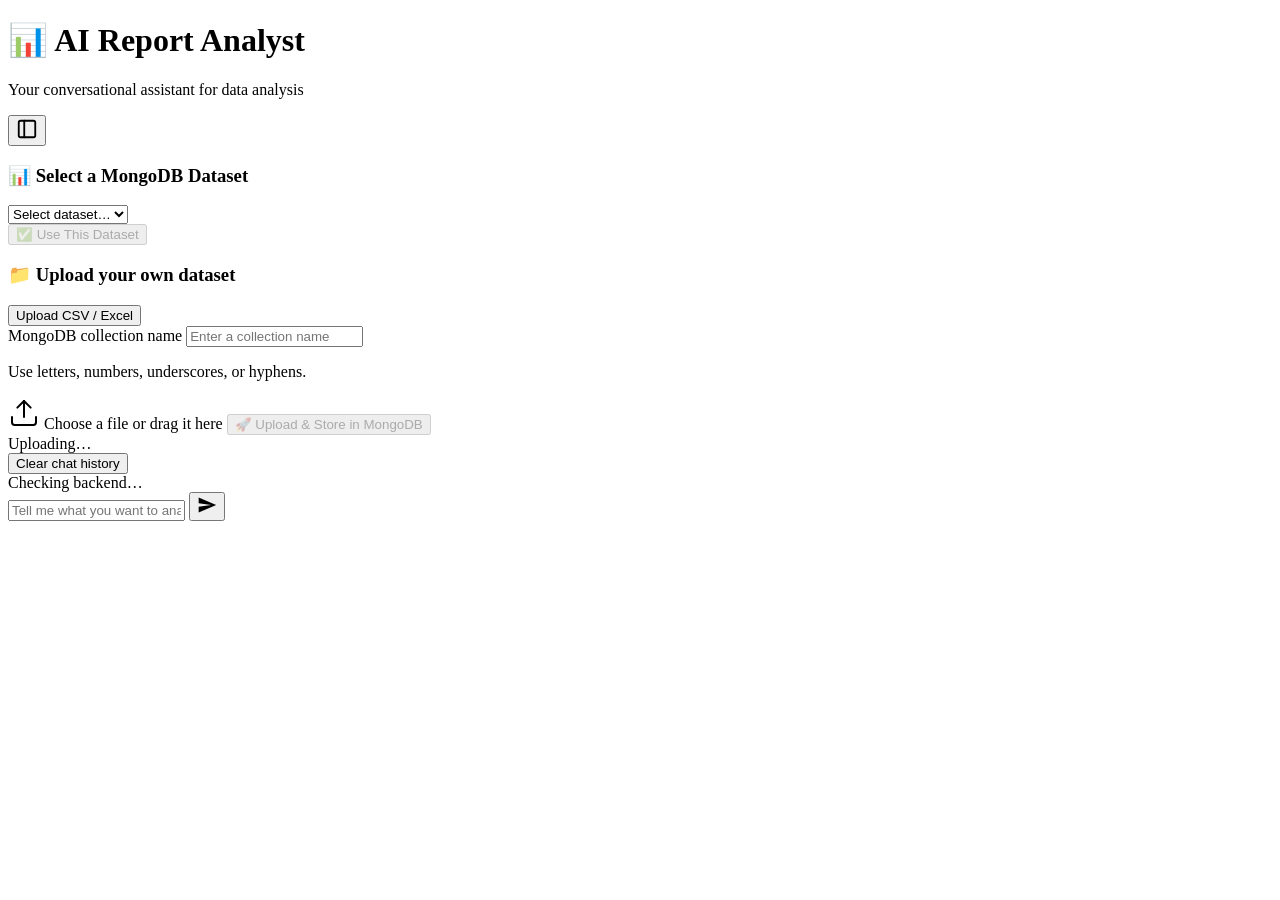
==== frontend/index.html @ 24bda241 "Initial commit" ====
<!DOCTYPE html>
<html lang="en">
<head>
  <meta charset="UTF-8" />
  <meta name="viewport" content="width=device-width, initial-scale=1.0" />
  <title>AI Report Analyst</title>
  <link rel="icon" href="data:image/svg+xml,<svg xmlns='http://www.w3.org/2000/svg' viewBox='0 0 100 100'><text y='.9em' font-size='90'>📊</text></svg>" />
  <link rel="preconnect" href="https://fonts.googleapis.com" />
  <link rel="preconnect" href="https://fonts.gstatic.com" crossorigin />
  <link href="https://fonts.googleapis.com/css2?family=Inter:wght@400;500;600;700&display=swap" rel="stylesheet" />
  <link rel="stylesheet" href="/static/styles.css" />
</head>
<body>

  <!-- ===== Header ===== -->
  <header class="app-header">
    <div class="header-content">
      <h1>📊 AI Report Analyst</h1>
      <p class="subtitle">Your conversational assistant for data analysis</p>
    </div>
    <button id="toggleSidebar" class="btn-icon" title="Toggle panel">
      <svg width="22" height="22" viewBox="0 0 24 24" fill="none" stroke="currentColor" stroke-width="2" stroke-linecap="round" stroke-linejoin="round"><rect x="3" y="3" width="18" height="18" rx="2"/><line x1="9" y1="3" x2="9" y2="21"/></svg>
    </button>
  </header>

  <!-- ===== Main Layout ===== -->
  <div class="app-layout">

    <!-- Sidebar -->
    <aside id="sidebar" class="sidebar open">
      <div class="sidebar-inner">

        <!-- Dataset Selection -->
        <section class="panel-section">
          <h3>📊 Select a MongoDB Dataset</h3>
          <div class="select-wrapper">
            <select id="datasetSelect">
              <option value="" disabled selected>Select dataset…</option>
            </select>
          </div>
          <button id="useDatasetBtn" class="btn btn-primary" disabled>
            ✅ Use This Dataset
          </button>
        </section>

        <div class="divider"></div>

        <!-- Upload Section -->
        <section class="panel-section">
          <h3>📁 Upload your own dataset</h3>
          <button id="showUploadBtn" class="btn btn-secondary">
            Upload CSV / Excel
          </button>

          <div id="uploadArea" class="upload-area hidden">
            <label class="field-label" for="collectionNameInput">MongoDB collection name</label>
            <input type="text" id="collectionNameInput" class="collection-name-input" maxlength="120" pattern="[A-Za-z0-9_-]+" placeholder="Enter a collection name" autocomplete="off" />
            <p class="field-hint">Use letters, numbers, underscores, or hyphens.</p>
            <label class="file-drop" id="fileDrop">
              <input type="file" id="fileInput" accept=".csv,.xlsx,.xls" hidden />
              <svg width="32" height="32" viewBox="0 0 24 24" fill="none" stroke="currentColor" stroke-width="1.5" stroke-linecap="round" stroke-linejoin="round"><path d="M21 15v4a2 2 0 0 1-2 2H5a2 2 0 0 1-2-2v-4"/><polyline points="17 8 12 3 7 8"/><line x1="12" y1="3" x2="12" y2="15"/></svg>
              <span id="fileName">Choose a file or drag it here</span>
            </label>
            <button id="uploadBtn" class="btn btn-accent" disabled>
              🚀 Upload &amp; Store in MongoDB
            </button>
            <div id="uploadSpinner" class="spinner hidden">
              <div class="spinner-ring"></div>
              <span>Uploading…</span>
            </div>
          </div>
        </section>

        <div class="divider"></div>

        <!-- Chat History -->
        <section class="panel-section">
          <button id="clearChatBtn" class="btn btn-secondary">
            Clear chat history
          </button>
        </section>

        <!-- Connection Status -->
        <div class="connection-status" id="connectionStatus">
          <span class="status-dot"></span>
          <span class="status-text">Checking backend…</span>
        </div>
      </div>
    </aside>

    <!-- Chat Area -->
    <main class="chat-container">
      <div class="chat-messages" id="chatMessages" tabindex="0" aria-label="Chat history">
        <!-- Messages injected here -->
      </div>

      <!-- Chat Input -->
      <form class="chat-input-bar" id="chatForm">
        <input
          type="text"
          id="chatInput"
          placeholder="Tell me what you want to analyze…"
          autocomplete="off"
        />
        <button type="submit" class="btn-send" title="Send">
          <svg width="20" height="20" viewBox="0 0 24 24" fill="currentColor"><path d="M2.01 21L23 12 2.01 3 2 10l15 2-15 2z"/></svg>
        </button>
      </form>
    </main>
  </div>

  <script src="/static/app.js"></script>
</body>
</html>
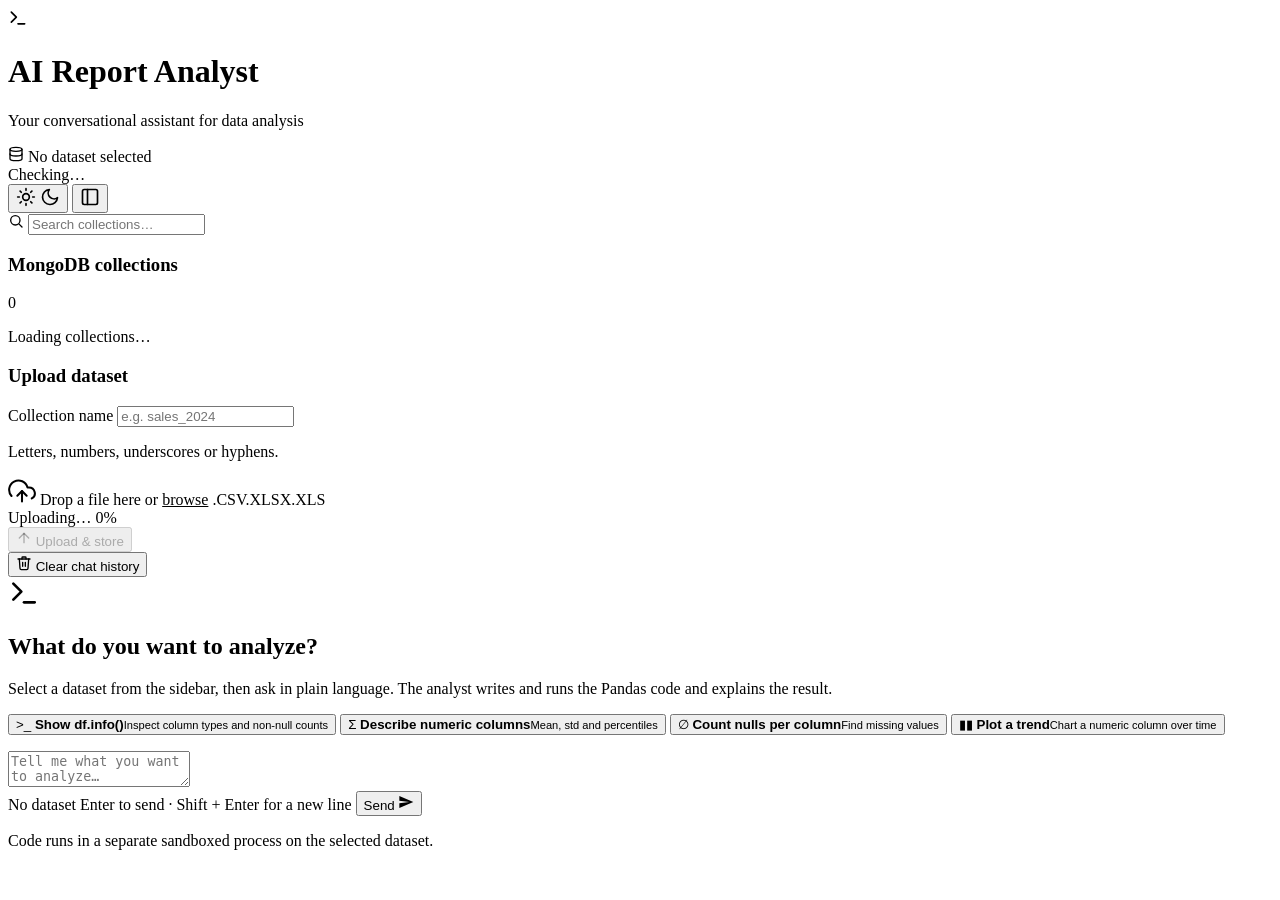
==== commit d87ab012: "2nd commit with changes : web page upgrataion, saving tokens by not writing code everytime, deleting" ====
--- a/frontend/index.html
+++ b/frontend/index.html
@@ -7,20 +7,47 @@
   <link rel="icon" href="data:image/svg+xml,<svg xmlns='http://www.w3.org/2000/svg' viewBox='0 0 100 100'><text y='.9em' font-size='90'>📊</text></svg>" />
   <link rel="preconnect" href="https://fonts.googleapis.com" />
   <link rel="preconnect" href="https://fonts.gstatic.com" crossorigin />
-  <link href="https://fonts.googleapis.com/css2?family=Inter:wght@400;500;600;700&display=swap" rel="stylesheet" />
+  <link href="https://fonts.googleapis.com/css2?family=Inter:wght@400;500;600;700&family=JetBrains+Mono:wght@400;500&display=swap" rel="stylesheet" />
   <link rel="stylesheet" href="/static/styles.css" />
+  <script>
+    // Apply the saved theme before the page paints, so it does not flash.
+    try {
+      const theme = localStorage.getItem("theme");
+      if (theme) document.documentElement.dataset.theme = theme;
+    } catch {}
+  </script>
 </head>
 <body>
 
   <!-- ===== Header ===== -->
   <header class="app-header">
-    <div class="header-content">
-      <h1>📊 AI Report Analyst</h1>
-      <p class="subtitle">Your conversational assistant for data analysis</p>
+    <div class="brand">
+      <div class="brand-mark" aria-hidden="true">
+        <svg width="20" height="20" viewBox="0 0 24 24" fill="none" stroke="currentColor" stroke-width="2" stroke-linecap="round" stroke-linejoin="round"><polyline points="4 17 10 11 4 5"/><line x1="12" y1="19" x2="20" y2="19"/></svg>
+      </div>
+      <div>
+        <h1>AI Report Analyst</h1>
+        <p class="subtitle">Your conversational assistant for data analysis</p>
+      </div>
     </div>
-    <button id="toggleSidebar" class="btn-icon" title="Toggle panel">
-      <svg width="22" height="22" viewBox="0 0 24 24" fill="none" stroke="currentColor" stroke-width="2" stroke-linecap="round" stroke-linejoin="round"><rect x="3" y="3" width="18" height="18" rx="2"/><line x1="9" y1="3" x2="9" y2="21"/></svg>
-    </button>
+
+    <div class="header-actions">
+      <div class="dataset-pill" id="datasetPill" title="Selected dataset">
+        <svg width="16" height="16" viewBox="0 0 24 24" fill="none" stroke="currentColor" stroke-width="2" stroke-linecap="round" stroke-linejoin="round"><ellipse cx="12" cy="5" rx="9" ry="3"/><path d="M3 5v14c0 1.66 4 3 9 3s9-1.34 9-3V5"/><path d="M3 12c0 1.66 4 3 9 3s9-1.34 9-3"/></svg>
+        <span id="datasetPillName">No dataset selected</span>
+      </div>
+      <div class="connection-status" id="connectionStatus">
+        <span class="status-dot"></span>
+        <span class="status-text">Checking…</span>
+      </div>
+      <button id="themeToggle" class="btn-icon" type="button" title="Switch theme" aria-label="Switch theme">
+        <svg class="icon-sun" width="20" height="20" viewBox="0 0 24 24" fill="none" stroke="currentColor" stroke-width="2" stroke-linecap="round" stroke-linejoin="round"><circle cx="12" cy="12" r="4"/><path d="M12 2v2M12 20v2M4.93 4.93l1.41 1.41M17.66 17.66l1.41 1.41M2 12h2M20 12h2M4.93 19.07l1.41-1.41M17.66 6.34l1.41-1.41"/></svg>
+        <svg class="icon-moon" width="20" height="20" viewBox="0 0 24 24" fill="none" stroke="currentColor" stroke-width="2" stroke-linecap="round" stroke-linejoin="round"><path d="M21 12.79A9 9 0 1 1 11.21 3 7 7 0 0 0 21 12.79z"/></svg>
+      </button>
+      <button id="toggleSidebar" class="btn-icon" type="button" title="Toggle panel" aria-label="Toggle panel">
+        <svg width="20" height="20" viewBox="0 0 24 24" fill="none" stroke="currentColor" stroke-width="2" stroke-linecap="round" stroke-linejoin="round"><rect x="3" y="3" width="18" height="18" rx="2"/><line x1="9" y1="3" x2="9" y2="21"/></svg>
+      </button>
+    </div>
   </header>
 
   <!-- ===== Main Layout ===== -->
@@ -32,80 +59,111 @@
 
         <!-- Dataset Selection -->
         <section class="panel-section">
-          <h3>📊 Select a MongoDB Dataset</h3>
-          <div class="select-wrapper">
-            <select id="datasetSelect">
-              <option value="" disabled selected>Select dataset…</option>
-            </select>
+          <label class="search-field">
+            <svg width="16" height="16" viewBox="0 0 24 24" fill="none" stroke="currentColor" stroke-width="2" stroke-linecap="round" stroke-linejoin="round"><circle cx="11" cy="11" r="7"/><line x1="21" y1="21" x2="16.65" y2="16.65"/></svg>
+            <input type="search" id="datasetSearch" placeholder="Search collections…" autocomplete="off" aria-label="Search collections" />
+          </label>
+          <div class="section-head">
+            <h3>MongoDB collections</h3>
+            <span class="count-badge" id="datasetCount">0</span>
           </div>
-          <button id="useDatasetBtn" class="btn btn-primary" disabled>
-            ✅ Use This Dataset
-          </button>
-        </section>
-
-        <div class="divider"></div>
-
-        <!-- Upload Section -->
-        <section class="panel-section">
-          <h3>📁 Upload your own dataset</h3>
-          <button id="showUploadBtn" class="btn btn-secondary">
-            Upload CSV / Excel
-          </button>
-
-          <div id="uploadArea" class="upload-area hidden">
-            <label class="field-label" for="collectionNameInput">MongoDB collection name</label>
-            <input type="text" id="collectionNameInput" class="collection-name-input" maxlength="120" pattern="[A-Za-z0-9_-]+" placeholder="Enter a collection name" autocomplete="off" />
-            <p class="field-hint">Use letters, numbers, underscores, or hyphens.</p>
-            <label class="file-drop" id="fileDrop">
-              <input type="file" id="fileInput" accept=".csv,.xlsx,.xls" hidden />
-              <svg width="32" height="32" viewBox="0 0 24 24" fill="none" stroke="currentColor" stroke-width="1.5" stroke-linecap="round" stroke-linejoin="round"><path d="M21 15v4a2 2 0 0 1-2 2H5a2 2 0 0 1-2-2v-4"/><polyline points="17 8 12 3 7 8"/><line x1="12" y1="3" x2="12" y2="15"/></svg>
-              <span id="fileName">Choose a file or drag it here</span>
-            </label>
-            <button id="uploadBtn" class="btn btn-accent" disabled>
-              🚀 Upload &amp; Store in MongoDB
-            </button>
-            <div id="uploadSpinner" class="spinner hidden">
-              <div class="spinner-ring"></div>
-              <span>Uploading…</span>
-            </div>
+          <div class="dataset-list" id="datasetList" role="listbox" aria-label="Datasets">
+            <p class="list-empty">Loading collections…</p>
           </div>
         </section>
 
-        <div class="divider"></div>
-
-        <!-- Chat History -->
-        <section class="panel-section">
-          <button id="clearChatBtn" class="btn btn-secondary">
-            Clear chat history
+        <!-- Upload Section -->
+        <section class="panel-section upload-card">
+          <div class="section-head">
+            <h3>Upload dataset</h3>
+          </div>
+          <label class="field-label" for="collectionNameInput">Collection name</label>
+          <input type="text" id="collectionNameInput" class="text-input mono" maxlength="120" pattern="[A-Za-z0-9_-]+" placeholder="e.g. sales_2024" autocomplete="off" />
+          <p class="field-hint">Letters, numbers, underscores or hyphens.</p>
+          <label class="file-drop" id="fileDrop">
+            <input type="file" id="fileInput" accept=".csv,.xlsx,.xls" hidden />
+            <svg width="28" height="28" viewBox="0 0 24 24" fill="none" stroke="currentColor" stroke-width="1.75" stroke-linecap="round" stroke-linejoin="round"><polyline points="16 16 12 12 8 16"/><line x1="12" y1="12" x2="12" y2="21"/><path d="M20.39 18.39A5 5 0 0 0 18 9h-1.26A8 8 0 1 0 3 16.3"/></svg>
+            <span id="fileName">Drop a file here or <u>browse</u></span>
+            <span class="ext-badges"><span>.CSV</span><span>.XLSX</span><span>.XLS</span></span>
+          </label>
+          <div id="uploadProgress" class="upload-progress hidden">
+            <div class="progress-row">
+              <span id="uploadStatus">Uploading…</span>
+              <span id="uploadPercent" class="mono">0%</span>
+            </div>
+            <div class="progress-track"><div class="progress-bar" id="uploadBar"></div></div>
+          </div>
+          <button id="uploadBtn" class="btn btn-soft" type="button" disabled>
+            <svg width="16" height="16" viewBox="0 0 24 24" fill="none" stroke="currentColor" stroke-width="2" stroke-linecap="round" stroke-linejoin="round"><line x1="12" y1="19" x2="12" y2="5"/><polyline points="5 12 12 5 19 12"/></svg>
+            Upload &amp; store
           </button>
         </section>
+      </div>
 
-        <!-- Connection Status -->
-        <div class="connection-status" id="connectionStatus">
-          <span class="status-dot"></span>
-          <span class="status-text">Checking backend…</span>
-        </div>
+      <!-- Chat History -->
+      <div class="sidebar-footer">
+        <button id="clearChatBtn" class="btn btn-ghost" type="button">
+          <svg width="16" height="16" viewBox="0 0 24 24" fill="none" stroke="currentColor" stroke-width="2" stroke-linecap="round" stroke-linejoin="round"><polyline points="3 6 5 6 21 6"/><path d="M19 6l-1 14a2 2 0 0 1-2 2H8a2 2 0 0 1-2-2L5 6"/><path d="M10 11v6M14 11v6"/><path d="M9 6V4a1 1 0 0 1 1-1h4a1 1 0 0 1 1 1v2"/></svg>
+          Clear chat history
+        </button>
       </div>
     </aside>
 
     <!-- Chat Area -->
     <main class="chat-container">
       <div class="chat-messages" id="chatMessages" tabindex="0" aria-label="Chat history">
+
+        <!-- Shown while there are no messages -->
+        <div class="empty-state" id="emptyState">
+          <div class="empty-icon" aria-hidden="true">
+            <svg width="32" height="32" viewBox="0 0 24 24" fill="none" stroke="currentColor" stroke-width="2" stroke-linecap="round" stroke-linejoin="round"><polyline points="4 17 10 11 4 5"/><line x1="12" y1="19" x2="20" y2="19"/></svg>
+          </div>
+          <h2>What do you want to analyze?</h2>
+          <p id="emptyText">Select a dataset from the sidebar, then ask in plain language. The analyst writes and runs the Pandas code and explains the result.</p>
+          <div class="suggestions">
+            <button type="button" class="suggestion" data-prompt="Show df.info()">
+              <span class="suggestion-icon">&gt;_</span>
+              <span><strong class="mono">Show df.info()</strong><small>Inspect column types and non-null counts</small></span>
+            </button>
+            <button type="button" class="suggestion" data-prompt="Describe the numeric columns">
+              <span class="suggestion-icon">Σ</span>
+              <span><strong>Describe numeric columns</strong><small>Mean, std and percentiles</small></span>
+            </button>
+            <button type="button" class="suggestion" data-prompt="Count the nulls in each column">
+              <span class="suggestion-icon">∅</span>
+              <span><strong>Count nulls per column</strong><small>Find missing values</small></span>
+            </button>
+            <button type="button" class="suggestion" data-prompt="Plot a chart of the main numeric column over time">
+              <span class="suggestion-icon">▮▮</span>
+              <span><strong>Plot a trend</strong><small>Chart a numeric column over time</small></span>
+            </button>
+          </div>
+        </div>
         <!-- Messages injected here -->
       </div>
 
       <!-- Chat Input -->
-      <form class="chat-input-bar" id="chatForm">
-        <input
-          type="text"
-          id="chatInput"
-          placeholder="Tell me what you want to analyze…"
-          autocomplete="off"
-        />
-        <button type="submit" class="btn-send" title="Send">
-          <svg width="20" height="20" viewBox="0 0 24 24" fill="currentColor"><path d="M2.01 21L23 12 2.01 3 2 10l15 2-15 2z"/></svg>
-        </button>
-      </form>
+      <div class="composer-wrap">
+        <p class="composer-hint" id="composerHint"></p>
+        <form class="composer" id="chatForm">
+          <textarea
+            id="chatInput"
+            rows="2"
+            maxlength="4000"
+            placeholder="Tell me what you want to analyze…"
+            autocomplete="off"
+          ></textarea>
+          <div class="composer-bar">
+            <span class="context-chip mono" id="contextChip">No dataset</span>
+            <span class="composer-keys">Enter to send · Shift + Enter for a new line</span>
+            <button type="submit" class="btn-send" title="Send">
+              Send
+              <svg width="16" height="16" viewBox="0 0 24 24" fill="currentColor"><path d="M2.01 21L23 12 2.01 3 2 10l15 2-15 2z"/></svg>
+            </button>
+          </div>
+        </form>
+        <p class="composer-foot">Code runs in a separate sandboxed process on the selected dataset.</p>
+      </div>
     </main>
   </div>
 
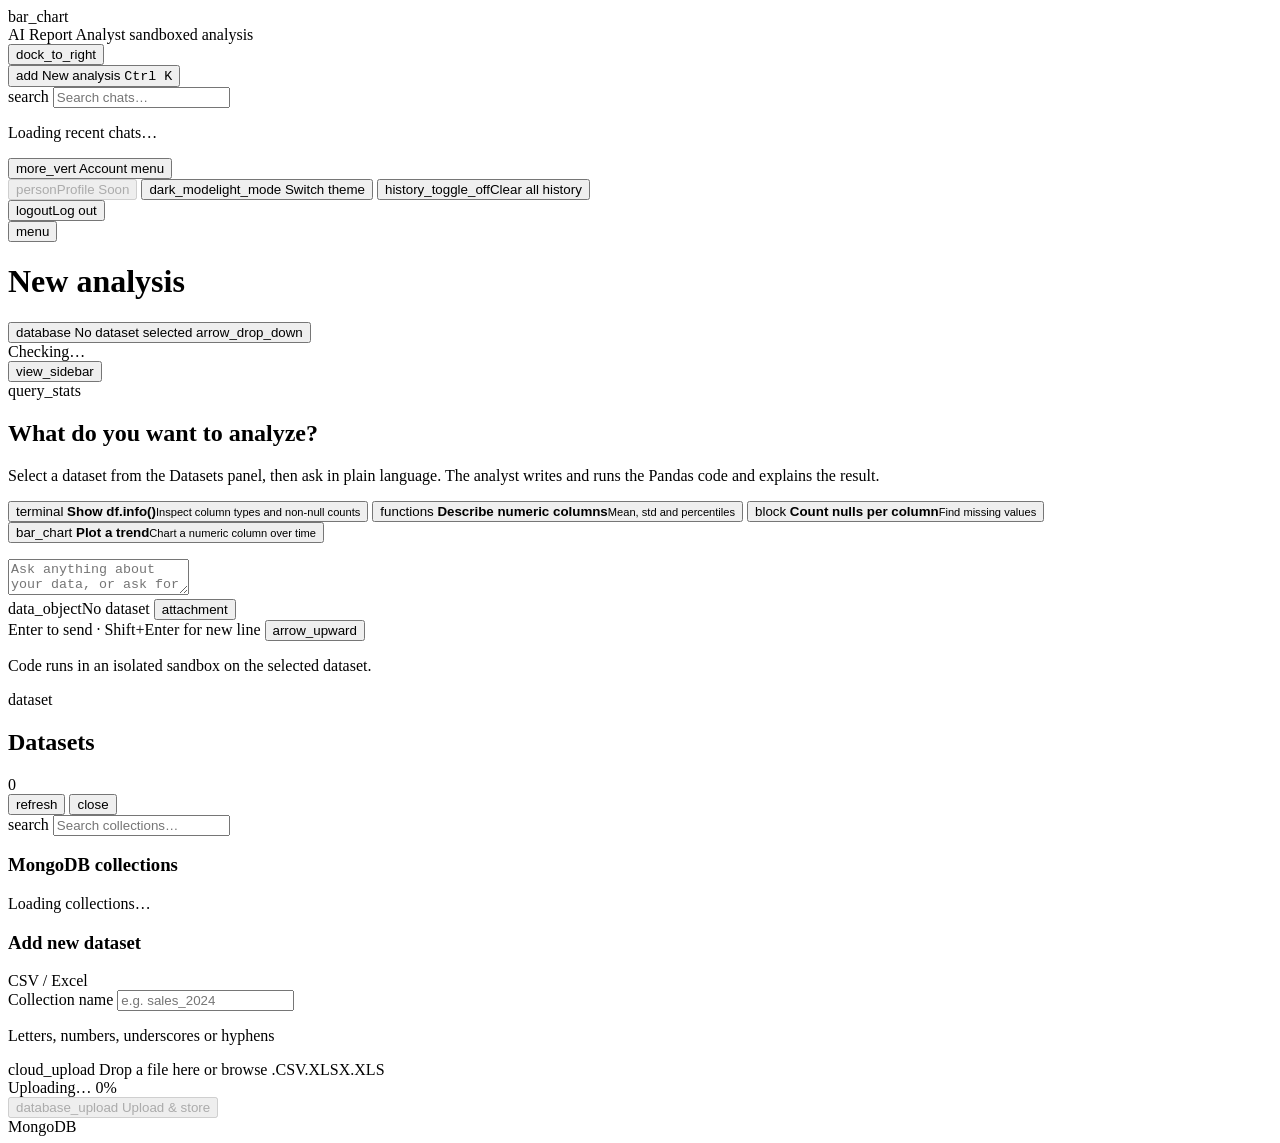
==== commit 326c2f3e: "UI changes an chat history implemented" ====
--- a/frontend/index.html
+++ b/frontend/index.html
@@ -7,8 +7,9 @@
   <link rel="icon" href="data:image/svg+xml,<svg xmlns='http://www.w3.org/2000/svg' viewBox='0 0 100 100'><text y='.9em' font-size='90'>📊</text></svg>" />
   <link rel="preconnect" href="https://fonts.googleapis.com" />
   <link rel="preconnect" href="https://fonts.gstatic.com" crossorigin />
-  <link href="https://fonts.googleapis.com/css2?family=Inter:wght@400;500;600;700&family=JetBrains+Mono:wght@400;500&display=swap" rel="stylesheet" />
-  <link rel="stylesheet" href="/static/styles.css" />
+  <link href="https://fonts.googleapis.com/css2?family=Inter:wght@400;500;600;700&family=JetBrains+Mono:wght@400;500;600&display=swap" rel="stylesheet" />
+  <link href="https://fonts.googleapis.com/css2?family=Material+Symbols+Outlined:opsz,wght,FILL,GRAD@20..48,400,0..1,0&display=block" rel="stylesheet" />
+  <link rel="stylesheet" href="/static/css/styles.css" />
   <script>
     // Apply the saved theme before the page paints, so it does not flash.
     try {
@@ -19,122 +20,124 @@
 </head>
 <body>
 
-  <!-- ===== Header ===== -->
-  <header class="app-header">
-    <div class="brand">
-      <div class="brand-mark" aria-hidden="true">
-        <svg width="20" height="20" viewBox="0 0 24 24" fill="none" stroke="currentColor" stroke-width="2" stroke-linecap="round" stroke-linejoin="round"><polyline points="4 17 10 11 4 5"/><line x1="12" y1="19" x2="20" y2="19"/></svg>
-      </div>
-      <div>
-        <h1>AI Report Analyst</h1>
-        <p class="subtitle">Your conversational assistant for data analysis</p>
-      </div>
-    </div>
-
-    <div class="header-actions">
-      <div class="dataset-pill" id="datasetPill" title="Selected dataset">
-        <svg width="16" height="16" viewBox="0 0 24 24" fill="none" stroke="currentColor" stroke-width="2" stroke-linecap="round" stroke-linejoin="round"><ellipse cx="12" cy="5" rx="9" ry="3"/><path d="M3 5v14c0 1.66 4 3 9 3s9-1.34 9-3V5"/><path d="M3 12c0 1.66 4 3 9 3s9-1.34 9-3"/></svg>
-        <span id="datasetPillName">No dataset selected</span>
-      </div>
-      <div class="connection-status" id="connectionStatus">
-        <span class="status-dot"></span>
-        <span class="status-text">Checking…</span>
-      </div>
-      <button id="themeToggle" class="btn-icon" type="button" title="Switch theme" aria-label="Switch theme">
-        <svg class="icon-sun" width="20" height="20" viewBox="0 0 24 24" fill="none" stroke="currentColor" stroke-width="2" stroke-linecap="round" stroke-linejoin="round"><circle cx="12" cy="12" r="4"/><path d="M12 2v2M12 20v2M4.93 4.93l1.41 1.41M17.66 17.66l1.41 1.41M2 12h2M20 12h2M4.93 19.07l1.41-1.41M17.66 6.34l1.41-1.41"/></svg>
-        <svg class="icon-moon" width="20" height="20" viewBox="0 0 24 24" fill="none" stroke="currentColor" stroke-width="2" stroke-linecap="round" stroke-linejoin="round"><path d="M21 12.79A9 9 0 1 1 11.21 3 7 7 0 0 0 21 12.79z"/></svg>
-      </button>
-      <button id="toggleSidebar" class="btn-icon" type="button" title="Toggle panel" aria-label="Toggle panel">
-        <svg width="20" height="20" viewBox="0 0 24 24" fill="none" stroke="currentColor" stroke-width="2" stroke-linecap="round" stroke-linejoin="round"><rect x="3" y="3" width="18" height="18" rx="2"/><line x1="9" y1="3" x2="9" y2="21"/></svg>
-      </button>
-    </div>
-  </header>
-
-  <!-- ===== Main Layout ===== -->
-  <div class="app-layout">
-
-    <!-- Sidebar -->
-    <aside id="sidebar" class="sidebar open">
-      <div class="sidebar-inner">
-
-        <!-- Dataset Selection -->
-        <section class="panel-section">
+  <div class="workbench" id="workbench">
+
+    <!-- ===== Left sidebar: chats and account ===== -->
+    <aside id="sidebar" class="sidebar open" aria-label="Chats">
+      <div class="sidebar-top">
+        <div class="brand-row">
+          <div class="brand">
+            <div class="brand-mark" aria-hidden="true"><span class="ms">bar_chart</span></div>
+            <div class="brand-text">
+              <span class="brand-name">AI Report Analyst</span>
+              <span class="brand-version mono">sandboxed analysis</span>
+            </div>
+          </div>
+          <button id="collapseSidebar" class="icon-btn" type="button" title="Collapse sidebar" aria-label="Collapse sidebar">
+            <span class="ms">dock_to_right</span>
+          </button>
+        </div>
+
+        <div class="sidebar-pad">
+          <button id="newChatBtn" class="new-chat-btn" type="button" title="New analysis (Ctrl+K)">
+            <span class="ms">add</span>
+            <span>New analysis</span>
+            <kbd class="mono" id="newChatKey">Ctrl K</kbd>
+          </button>
+        </div>
+
+        <div class="sidebar-pad">
           <label class="search-field">
-            <svg width="16" height="16" viewBox="0 0 24 24" fill="none" stroke="currentColor" stroke-width="2" stroke-linecap="round" stroke-linejoin="round"><circle cx="11" cy="11" r="7"/><line x1="21" y1="21" x2="16.65" y2="16.65"/></svg>
-            <input type="search" id="datasetSearch" placeholder="Search collections…" autocomplete="off" aria-label="Search collections" />
+            <span class="ms">search</span>
+            <input type="search" id="chatSearch" placeholder="Search chats…" autocomplete="off" aria-label="Search chats" />
           </label>
-          <div class="section-head">
-            <h3>MongoDB collections</h3>
-            <span class="count-badge" id="datasetCount">0</span>
-          </div>
-          <div class="dataset-list" id="datasetList" role="listbox" aria-label="Datasets">
-            <p class="list-empty">Loading collections…</p>
-          </div>
-        </section>
-
-        <!-- Upload Section -->
-        <section class="panel-section upload-card">
-          <div class="section-head">
-            <h3>Upload dataset</h3>
-          </div>
-          <label class="field-label" for="collectionNameInput">Collection name</label>
-          <input type="text" id="collectionNameInput" class="text-input mono" maxlength="120" pattern="[A-Za-z0-9_-]+" placeholder="e.g. sales_2024" autocomplete="off" />
-          <p class="field-hint">Letters, numbers, underscores or hyphens.</p>
-          <label class="file-drop" id="fileDrop">
-            <input type="file" id="fileInput" accept=".csv,.xlsx,.xls" hidden />
-            <svg width="28" height="28" viewBox="0 0 24 24" fill="none" stroke="currentColor" stroke-width="1.75" stroke-linecap="round" stroke-linejoin="round"><polyline points="16 16 12 12 8 16"/><line x1="12" y1="12" x2="12" y2="21"/><path d="M20.39 18.39A5 5 0 0 0 18 9h-1.26A8 8 0 1 0 3 16.3"/></svg>
-            <span id="fileName">Drop a file here or <u>browse</u></span>
-            <span class="ext-badges"><span>.CSV</span><span>.XLSX</span><span>.XLS</span></span>
-          </label>
-          <div id="uploadProgress" class="upload-progress hidden">
-            <div class="progress-row">
-              <span id="uploadStatus">Uploading…</span>
-              <span id="uploadPercent" class="mono">0%</span>
-            </div>
-            <div class="progress-track"><div class="progress-bar" id="uploadBar"></div></div>
-          </div>
-          <button id="uploadBtn" class="btn btn-soft" type="button" disabled>
-            <svg width="16" height="16" viewBox="0 0 24 24" fill="none" stroke="currentColor" stroke-width="2" stroke-linecap="round" stroke-linejoin="round"><line x1="12" y1="19" x2="12" y2="5"/><polyline points="5 12 12 5 19 12"/></svg>
-            Upload &amp; store
-          </button>
-        </section>
-      </div>
-
-      <!-- Chat History -->
-      <div class="sidebar-footer">
-        <button id="clearChatBtn" class="btn btn-ghost" type="button">
-          <svg width="16" height="16" viewBox="0 0 24 24" fill="none" stroke="currentColor" stroke-width="2" stroke-linecap="round" stroke-linejoin="round"><polyline points="3 6 5 6 21 6"/><path d="M19 6l-1 14a2 2 0 0 1-2 2H8a2 2 0 0 1-2-2L5 6"/><path d="M10 11v6M14 11v6"/><path d="M9 6V4a1 1 0 0 1 1-1h4a1 1 0 0 1 1 1v2"/></svg>
-          Clear chat history
-        </button>
+        </div>
+
+        <nav class="recent-list" id="recentList" aria-label="Recent chats">
+          <p class="list-empty">Loading recent chats…</p>
+        </nav>
+      </div>
+
+      <!-- Account row with its menu -->
+      <div class="user-menu" id="userMenu">
+        <div class="user-row">
+          <span class="avatar" id="userAvatar" aria-hidden="true"></span>
+          <div class="user-text">
+            <span class="user-name" id="userMenuName"></span>
+            <span class="user-email mono" id="userMenuEmail"></span>
+          </div>
+          <button id="userMenuButton" class="icon-btn" type="button" aria-haspopup="menu" aria-expanded="false" aria-controls="userMenuPanel" title="Account">
+            <span class="ms">more_vert</span>
+            <span class="sr-only">Account menu</span>
+          </button>
+        </div>
+        <div class="user-menu-panel hidden" id="userMenuPanel" role="menu">
+          <button class="user-menu-item" type="button" role="menuitem" disabled>
+            <span class="ms">person</span>Profile <span class="soon mono">Soon</span>
+          </button>
+          <button class="user-menu-item" id="themeToggle" type="button" role="menuitem">
+            <span class="ms icon-moon">dark_mode</span><span class="ms icon-sun">light_mode</span>
+            <span>Switch theme</span>
+          </button>
+          <button class="user-menu-item" id="clearChatBtn" type="button" role="menuitem">
+            <span class="ms">history_toggle_off</span>Clear all history
+          </button>
+          <div class="menu-divider"></div>
+          <button class="user-menu-item danger" id="logoutBtn" type="button" role="menuitem">
+            <span class="ms">logout</span>Log out
+          </button>
+        </div>
       </div>
     </aside>
 
-    <!-- Chat Area -->
+    <!-- ===== Center: conversation ===== -->
     <main class="chat-container">
+      <header class="chat-topbar">
+        <div class="chat-title-wrap">
+          <button id="openSidebar" class="icon-btn sidebar-open-btn" type="button" title="Show chats" aria-label="Show chats">
+            <span class="ms">menu</span>
+          </button>
+          <h1 class="chat-title" id="chatTitle">New analysis</h1>
+          <span class="chat-tag mono hidden" id="chatTag"></span>
+        </div>
+        <div class="topbar-actions">
+          <button class="dataset-pill" id="datasetPill" type="button" title="Choose a dataset">
+            <span class="ms">database</span>
+            <span id="datasetPillName" class="mono">No dataset selected</span>
+            <span class="ms caret">arrow_drop_down</span>
+          </button>
+          <div class="connection-status" id="connectionStatus">
+            <span class="status-dot"></span>
+            <span class="status-text mono">Checking…</span>
+          </div>
+          <button id="toggleDatasets" class="icon-btn icon-btn-filled" type="button" title="Toggle datasets panel" aria-label="Toggle datasets panel" aria-controls="datasetsPanel" aria-expanded="true">
+            <span class="ms">view_sidebar</span>
+          </button>
+        </div>
+      </header>
+
       <div class="chat-messages" id="chatMessages" tabindex="0" aria-label="Chat history">
 
         <!-- Shown while there are no messages -->
         <div class="empty-state" id="emptyState">
-          <div class="empty-icon" aria-hidden="true">
-            <svg width="32" height="32" viewBox="0 0 24 24" fill="none" stroke="currentColor" stroke-width="2" stroke-linecap="round" stroke-linejoin="round"><polyline points="4 17 10 11 4 5"/><line x1="12" y1="19" x2="20" y2="19"/></svg>
-          </div>
+          <div class="empty-icon" aria-hidden="true"><span class="ms">query_stats</span></div>
           <h2>What do you want to analyze?</h2>
-          <p id="emptyText">Select a dataset from the sidebar, then ask in plain language. The analyst writes and runs the Pandas code and explains the result.</p>
+          <p id="emptyText">Select a dataset from the Datasets panel, then ask in plain language. The analyst writes and runs the Pandas code and explains the result.</p>
           <div class="suggestions">
             <button type="button" class="suggestion" data-prompt="Show df.info()">
-              <span class="suggestion-icon">&gt;_</span>
+              <span class="suggestion-icon"><span class="ms">terminal</span></span>
               <span><strong class="mono">Show df.info()</strong><small>Inspect column types and non-null counts</small></span>
             </button>
             <button type="button" class="suggestion" data-prompt="Describe the numeric columns">
-              <span class="suggestion-icon">Σ</span>
+              <span class="suggestion-icon"><span class="ms">functions</span></span>
               <span><strong>Describe numeric columns</strong><small>Mean, std and percentiles</small></span>
             </button>
             <button type="button" class="suggestion" data-prompt="Count the nulls in each column">
-              <span class="suggestion-icon">∅</span>
+              <span class="suggestion-icon"><span class="ms">block</span></span>
               <span><strong>Count nulls per column</strong><small>Find missing values</small></span>
             </button>
             <button type="button" class="suggestion" data-prompt="Plot a chart of the main numeric column over time">
-              <span class="suggestion-icon">▮▮</span>
+              <span class="suggestion-icon"><span class="ms">bar_chart</span></span>
               <span><strong>Plot a trend</strong><small>Chart a numeric column over time</small></span>
             </button>
           </div>
@@ -142,7 +145,7 @@
         <!-- Messages injected here -->
       </div>
 
-      <!-- Chat Input -->
+      <!-- Composer -->
       <div class="composer-wrap">
         <p class="composer-hint" id="composerHint"></p>
         <form class="composer" id="chatForm">
@@ -150,23 +153,102 @@
             id="chatInput"
             rows="2"
             maxlength="4000"
-            placeholder="Tell me what you want to analyze…"
+            placeholder="Ask anything about your data, or ask for a chart or a Python analysis…"
             autocomplete="off"
           ></textarea>
           <div class="composer-bar">
-            <span class="context-chip mono" id="contextChip">No dataset</span>
-            <span class="composer-keys">Enter to send · Shift + Enter for a new line</span>
-            <button type="submit" class="btn-send" title="Send">
-              Send
-              <svg width="16" height="16" viewBox="0 0 24 24" fill="currentColor"><path d="M2.01 21L23 12 2.01 3 2 10l15 2-15 2z"/></svg>
-            </button>
+            <div class="composer-left">
+              <span class="context-chip mono" id="contextChip"><span class="ms">data_object</span><span id="contextChipName">No dataset</span></span>
+              <button id="attachBtn" class="icon-btn icon-btn-sm" type="button" title="Upload a dataset" aria-label="Upload a dataset">
+                <span class="ms">attachment</span>
+              </button>
+            </div>
+            <div class="composer-right">
+              <span class="composer-keys mono">Enter to send · Shift+Enter for new line</span>
+              <button type="submit" class="btn-send" title="Send" aria-label="Send">
+                <span class="ms">arrow_upward</span>
+              </button>
+            </div>
           </div>
         </form>
-        <p class="composer-foot">Code runs in a separate sandboxed process on the selected dataset.</p>
+        <p class="composer-foot mono">Code runs in an isolated sandbox on the selected dataset.</p>
       </div>
     </main>
+
+    <!-- ===== Right panel: datasets ===== -->
+    <aside class="datasets-panel open" id="datasetsPanel" aria-label="Datasets">
+      <div class="panel-body">
+        <div class="panel-head">
+          <div class="panel-title">
+            <span class="ms">dataset</span>
+            <h2>Datasets</h2>
+            <span class="count-badge mono" id="datasetCount">0</span>
+          </div>
+          <div class="panel-head-actions">
+            <button id="refreshDatasets" class="icon-btn" type="button" title="Refresh collections" aria-label="Refresh collections">
+              <span class="ms">refresh</span>
+            </button>
+            <button id="closeDatasets" class="icon-btn panel-close-btn" type="button" title="Close panel" aria-label="Close panel">
+              <span class="ms">close</span>
+            </button>
+          </div>
+        </div>
+
+        <label class="search-field">
+          <span class="ms">search</span>
+          <input type="search" id="datasetSearch" placeholder="Search collections…" autocomplete="off" aria-label="Search collections" />
+        </label>
+
+        <section>
+          <h3 class="section-label mono">MongoDB collections</h3>
+          <div class="dataset-list" id="datasetList" role="listbox" aria-label="Datasets">
+            <p class="list-empty">Loading collections…</p>
+          </div>
+        </section>
+
+        <!-- Upload -->
+        <section class="upload-card" id="uploadCard">
+          <div class="upload-head">
+            <h3>Add new dataset</h3>
+            <span class="mono">CSV / Excel</span>
+          </div>
+          <div>
+            <label class="section-label mono" for="collectionNameInput">Collection name</label>
+            <input type="text" id="collectionNameInput" class="text-input mono" maxlength="120" pattern="[A-Za-z0-9_-]+" placeholder="e.g. sales_2024" autocomplete="off" />
+            <p class="field-hint">Letters, numbers, underscores or hyphens</p>
+          </div>
+          <label class="file-drop" id="fileDrop">
+            <input type="file" id="fileInput" accept=".csv,.xlsx,.xls" hidden />
+            <span class="file-drop-icon"><span class="ms">cloud_upload</span></span>
+            <span id="fileName" class="file-drop-text">Drop a file here or browse</span>
+            <span class="ext-badges mono"><span>.CSV</span><span>.XLSX</span><span>.XLS</span></span>
+          </label>
+          <div id="uploadProgress" class="upload-progress hidden">
+            <div class="progress-row mono">
+              <span id="uploadStatus">Uploading…</span>
+              <span id="uploadPercent">0%</span>
+            </div>
+            <div class="progress-track"><div class="progress-bar" id="uploadBar"></div></div>
+          </div>
+          <button id="uploadBtn" class="btn btn-primary" type="button" disabled>
+            <span class="ms">database_upload</span>
+            Upload &amp; store
+          </button>
+        </section>
+      </div>
+
+      <div class="panel-foot mono">
+        <span id="databaseName">MongoDB</span>
+        <span class="panel-foot-status" id="datasetSummary"></span>
+      </div>
+    </aside>
+
+    <div class="scrim" id="scrim" hidden></div>
   </div>
 
-  <script src="/static/app.js"></script>
+  <script src="/static/js/api.js"></script>
+  <script src="/static/js/data_analysis.js"></script>
+  <script src="/static/js/data_handling.js"></script>
+  <script src="/static/js/auth.js"></script>
 </body>
 </html>
